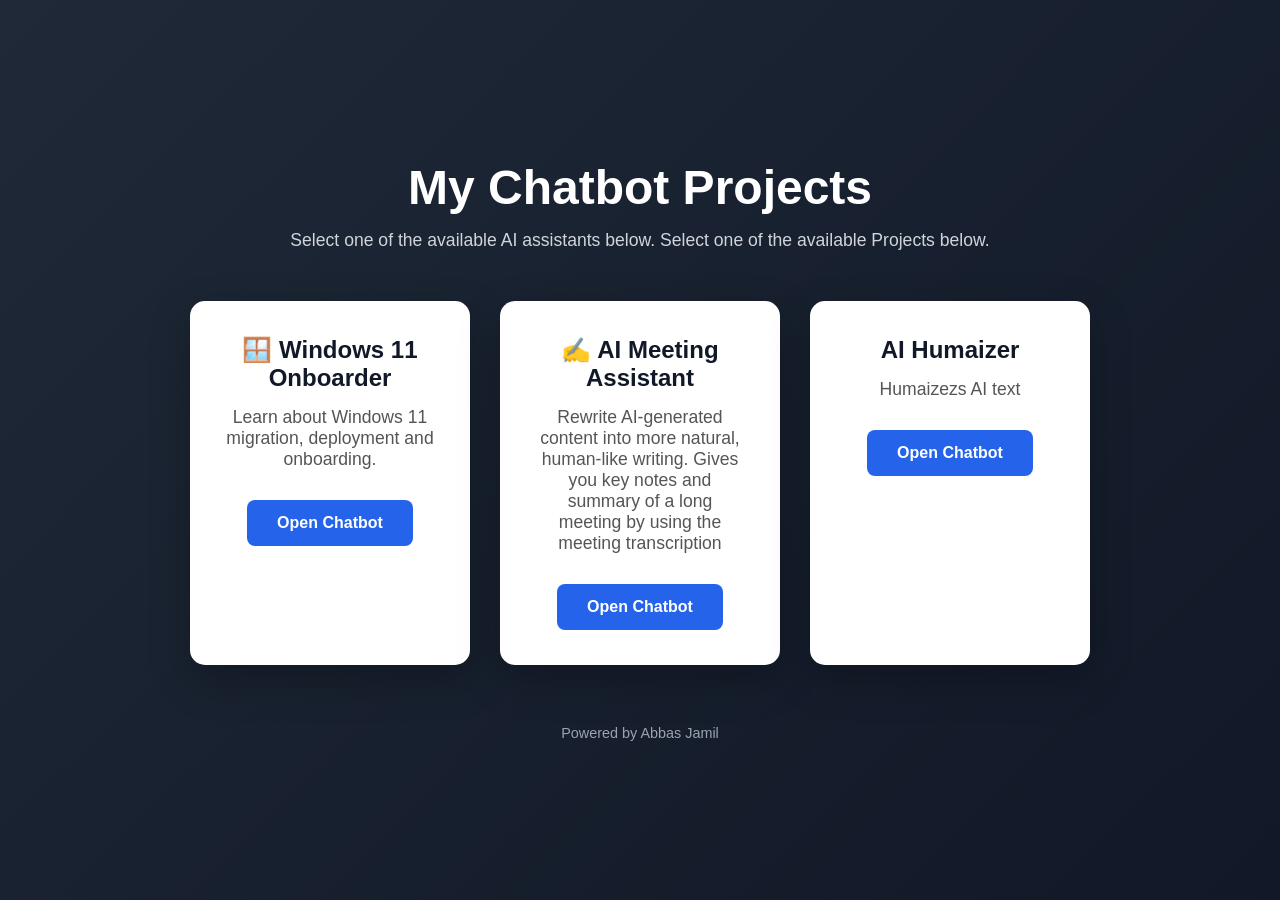
==== index.html @ 16b092e5 "Add files via upload" ====
<!DOCTYPE html>
<html lang="en">
<head>
    <meta charset="UTF-8">
    <meta name="viewport" content="width=device-width, initial-scale=1.0">
    <title>My Projects</title>
    <title>Abbas Projects / My Projects</title>

    <style>
        * {
            margin: 0;
            padding: 0;
            box-sizing: border-box;
        }

        body {
            font-family: Arial, Helvetica, sans-serif;
            background: linear-gradient(135deg, #1f2937, #111827);
            color: white;
            display: flex;
            justify-content: center;
            align-items: center;
            min-height: 100vh;
        }

        .container {
            width: 90%;
            max-width: 900px;
            text-align: center;
        }

        h1 {
            font-size: 3rem;
            margin-bottom: 15px;
        }

        p {
            font-size: 1.1rem;
            color: #d1d5db;
            margin-bottom: 50px;
        }

        .cards {
            display: grid;
            grid-template-columns: repeat(auto-fit, minmax(280px, 1fr));
            gap: 30px;
        }

        .card {
            background: white;
            color: #111827;
            border-radius: 15px;
            padding: 35px;
            box-shadow: 0 15px 40px rgba(0,0,0,.25);
            transition: .25s;
        }

        .card:hover {
            transform: translateY(-8px);
        }

        .card h2 {
            margin-bottom: 15px;
        }

        .card p {
            color: #555;
            margin-bottom: 30px;
        }

        .button {
            display: inline-block;
            text-decoration: none;
            background: #2563eb;
            color: white;
            padding: 14px 30px;
            border-radius: 8px;
            font-weight: bold;
            transition: .2s;
        }

        .button:hover {
            background: #1d4ed8;
        }

        footer {
            margin-top: 60px;
            color: #9ca3af;
            font-size: .9rem;
        }

    </style>
</head>

<body>

<div class="container">
    <h1>My Chatbot Projects</h1>

    <p>
        Select one of the available AI assistants below.
        Select one of the available Projects below.
    </p>

    <div class="cards">

        <div class="card">
            <h2>🪟 Windows 11 Onboarder</h2>

            <p>
                Learn about Windows 11 migration, deployment and onboarding.
            </p>

            <a class="button" href="windows11.html">
                Open Chatbot
            </a>
        </div>

        <div class="card">
            <h2>✍️ AI Meeting Assistant</h2>

            <p>
                Rewrite AI-generated content into more natural, human-like writing.
                Gives you key notes and summary of a long meeting by using the meeting transcription
            </p>

            <a class="button" href="MeetingAssistant.html">
                Open Chatbot
            </a>
        </div>
         <div class="card">
            <h2>AI Humaizer</h2>

            <p>
               Humaizezs AI text
            </p>

            <a class="button" href="AIHumanizer.html">
                Open Chatbot
            </a>
        </div>

    </div>

    <footer>
        Powered by Abbas Jamil
    </footer>

</div>

</body>
</html>
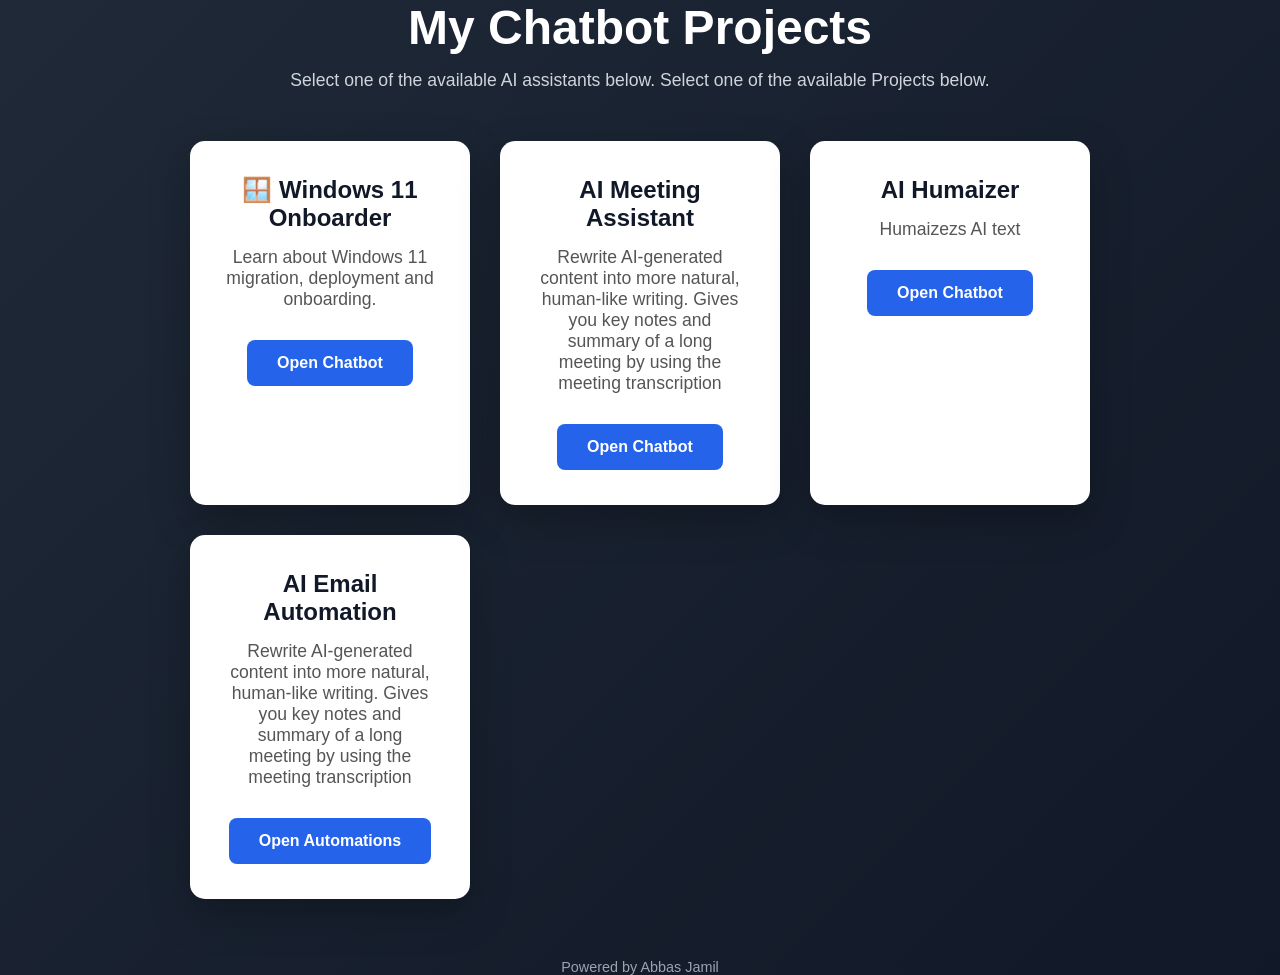
==== commit 80fb40b6: "Update index.html" ====
--- a/index.html
+++ b/index.html
@@ -117,7 +117,7 @@
         </div>
 
         <div class="card">
-            <h2>✍️ AI Meeting Assistant</h2>
+            <h2> AI Meeting Assistant</h2>
 
             <p>
                 Rewrite AI-generated content into more natural, human-like writing.
@@ -139,6 +139,18 @@
                 Open Chatbot
             </a>
         </div>
+        <div class="card">
+            <h2> AI Email Automation</h2>
+
+            <p>
+                Rewrite AI-generated content into more natural, human-like writing.
+                Gives you key notes and summary of a long meeting by using the meeting transcription
+            </p>
+
+            <a class="button" href="EmailAutomation.html">
+                Open Automations
+            </a>
+        </div>
 
     </div>
 
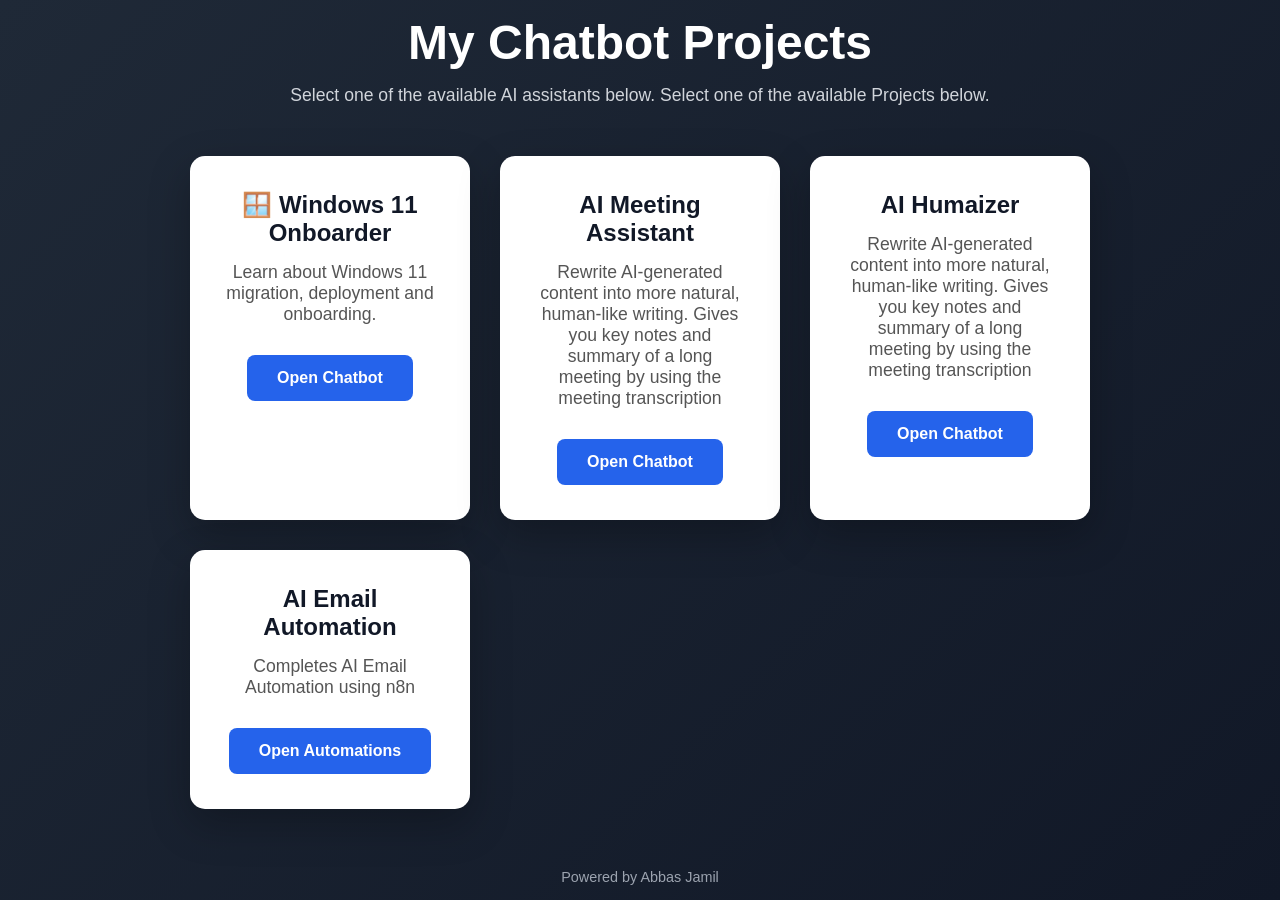
==== commit fa5f88c8: "Update index.html" ====
--- a/index.html
+++ b/index.html
@@ -132,7 +132,8 @@
             <h2>AI Humaizer</h2>
 
             <p>
-               Humaizezs AI text
+                Rewrite AI-generated content into more natural, human-like writing.
+                Gives you key notes and summary of a long meeting by using the meeting transcription
             </p>
 
             <a class="button" href="AIHumanizer.html">
@@ -143,8 +144,7 @@
             <h2> AI Email Automation</h2>
 
             <p>
-                Rewrite AI-generated content into more natural, human-like writing.
-                Gives you key notes and summary of a long meeting by using the meeting transcription
+               Completes AI Email Automation using n8n 
             </p>
 
             <a class="button" href="EmailAutomation.html">
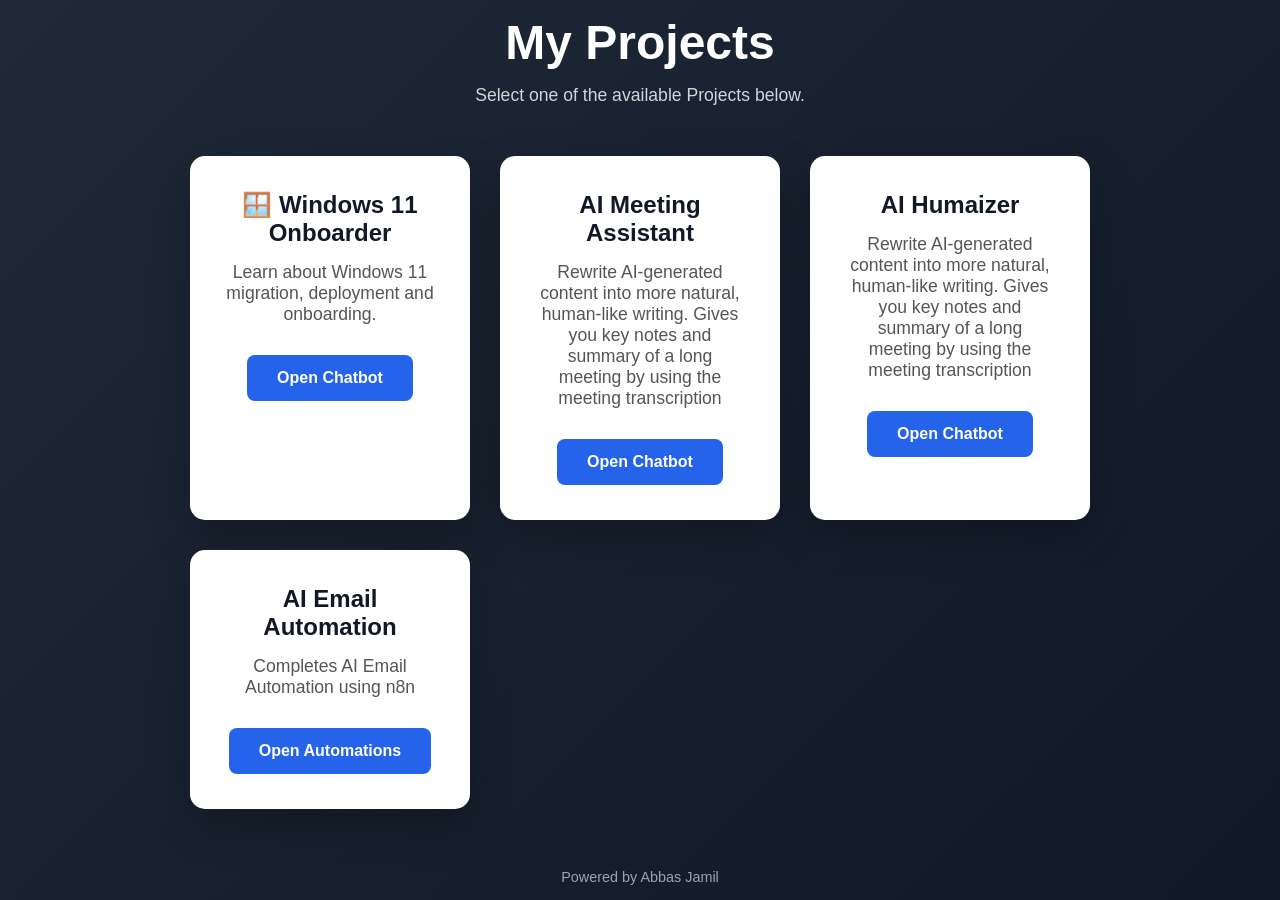
==== commit 83642721: "Update index.html" ====
--- a/index.html
+++ b/index.html
@@ -95,10 +95,9 @@
 <body>
 
 <div class="container">
-    <h1>My Chatbot Projects</h1>
+    <h1>My Projects</h1>
 
     <p>
-        Select one of the available AI assistants below.
         Select one of the available Projects below.
     </p>
 
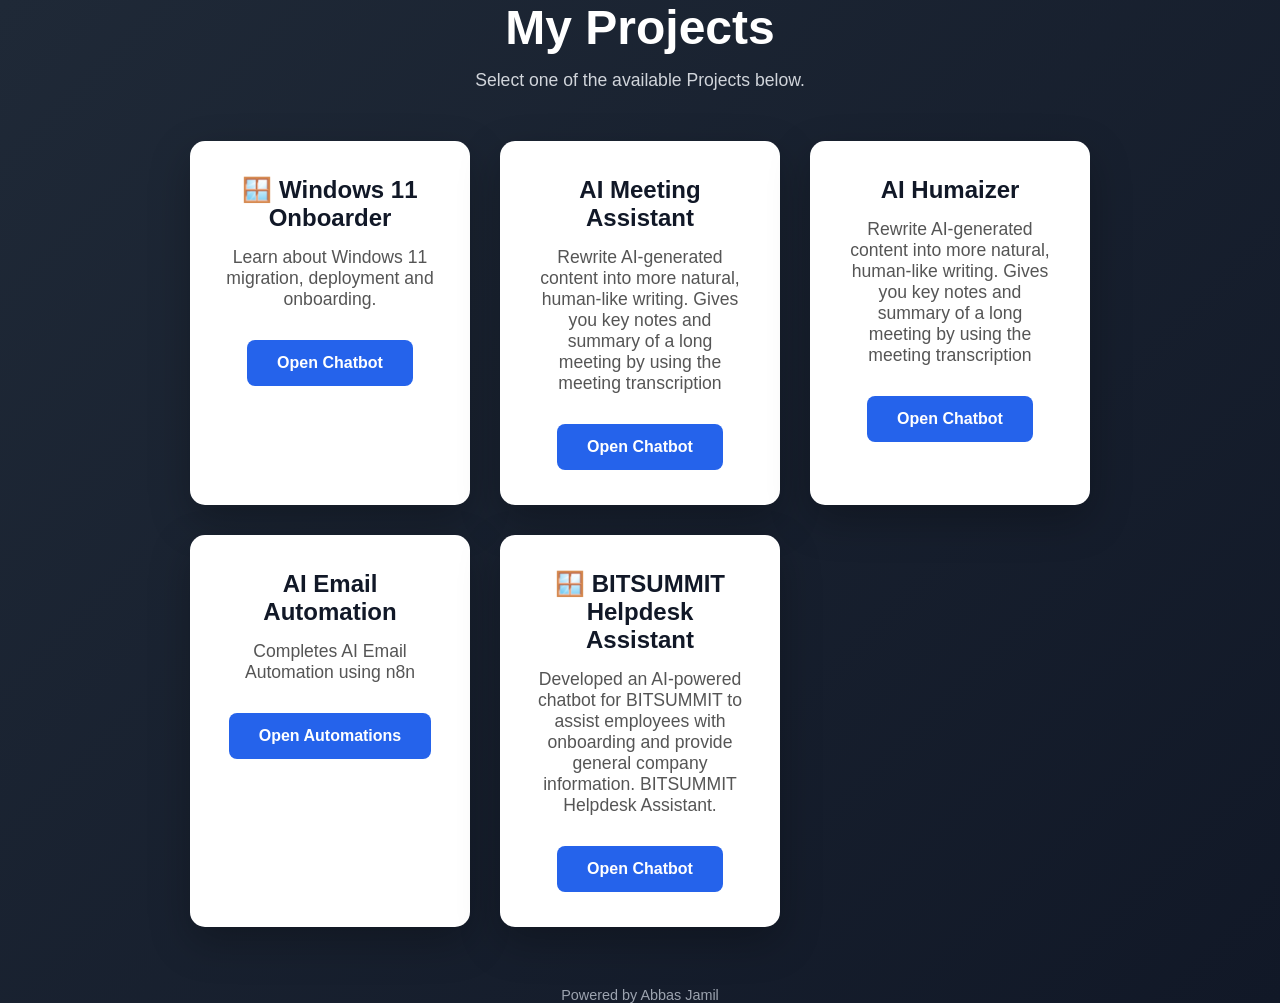
==== commit 947f1f9a: "Update index.html" ====
--- a/index.html
+++ b/index.html
@@ -150,6 +150,17 @@
                 Open Automations
             </a>
         </div>
+        <div class="card">
+            <h2>🪟 BITSUMMIT Helpdesk Assistant</h2>
+
+            <p>
+               Developed an AI-powered chatbot for BITSUMMIT to assist employees with onboarding and provide general company information. BITSUMMIT Helpdesk Assistant.
+            </p>
+
+            <a class="button" href="BITSUMMITHelpdeskAssistant.html">
+                Open Chatbot
+            </a>
+        </div>
 
     </div>
 
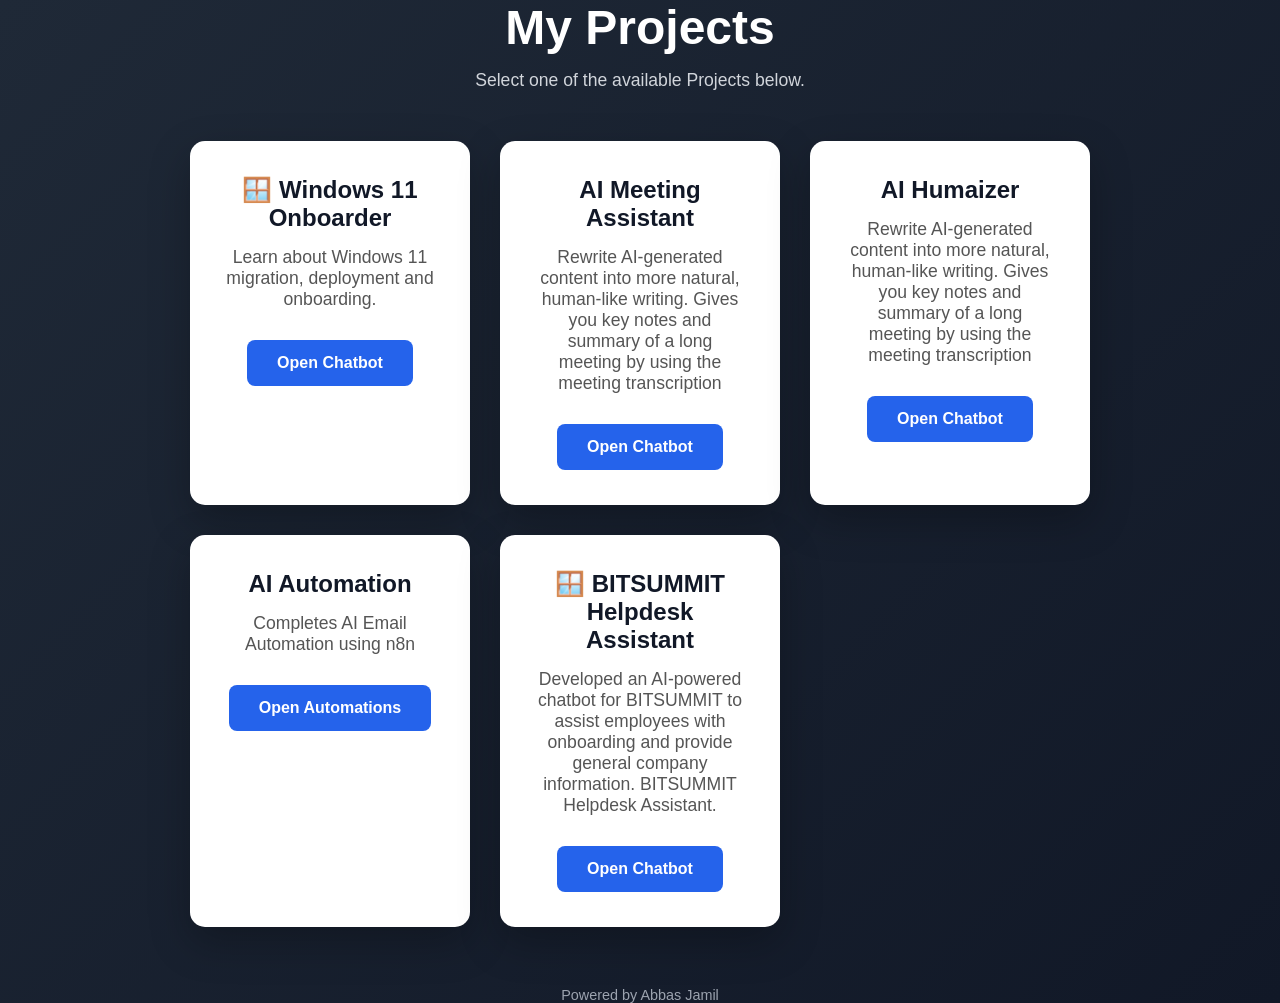
==== commit 20b862a9: "Update index.html" ====
--- a/index.html
+++ b/index.html
@@ -140,7 +140,7 @@
             </a>
         </div>
         <div class="card">
-            <h2> AI Email Automation</h2>
+            <h2> AI Automation</h2>
 
             <p>
                Completes AI Email Automation using n8n 
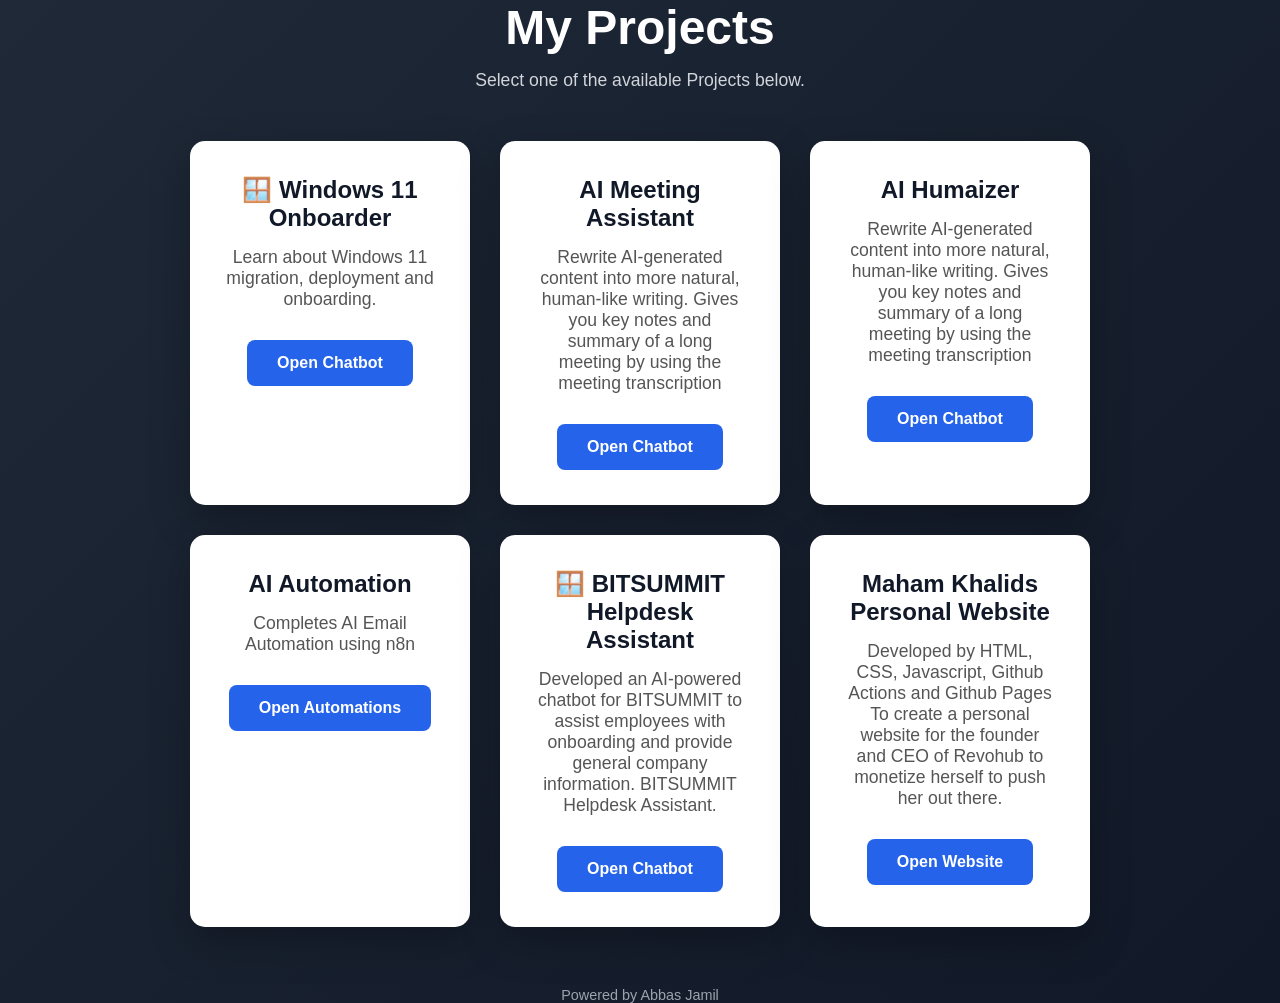
==== commit 9eb3d70a: "Update index.html" ====
--- a/index.html
+++ b/index.html
@@ -162,6 +162,18 @@
             </a>
         </div>
 
+         <div class="card">
+            <h2> Maham Khalids Personal Website</h2>
+
+            <p>
+              Developed by HTML, CSS, Javascript, Github Actions and Github Pages To create a personal website for the founder and CEO of Revohub to monetize herself to push her out there. 
+            </p>
+
+            <a class="button" href="MahamKhalidsWebsite.html">
+                Open Website
+            </a>
+        </div>
+
     </div>
 
     <footer>
